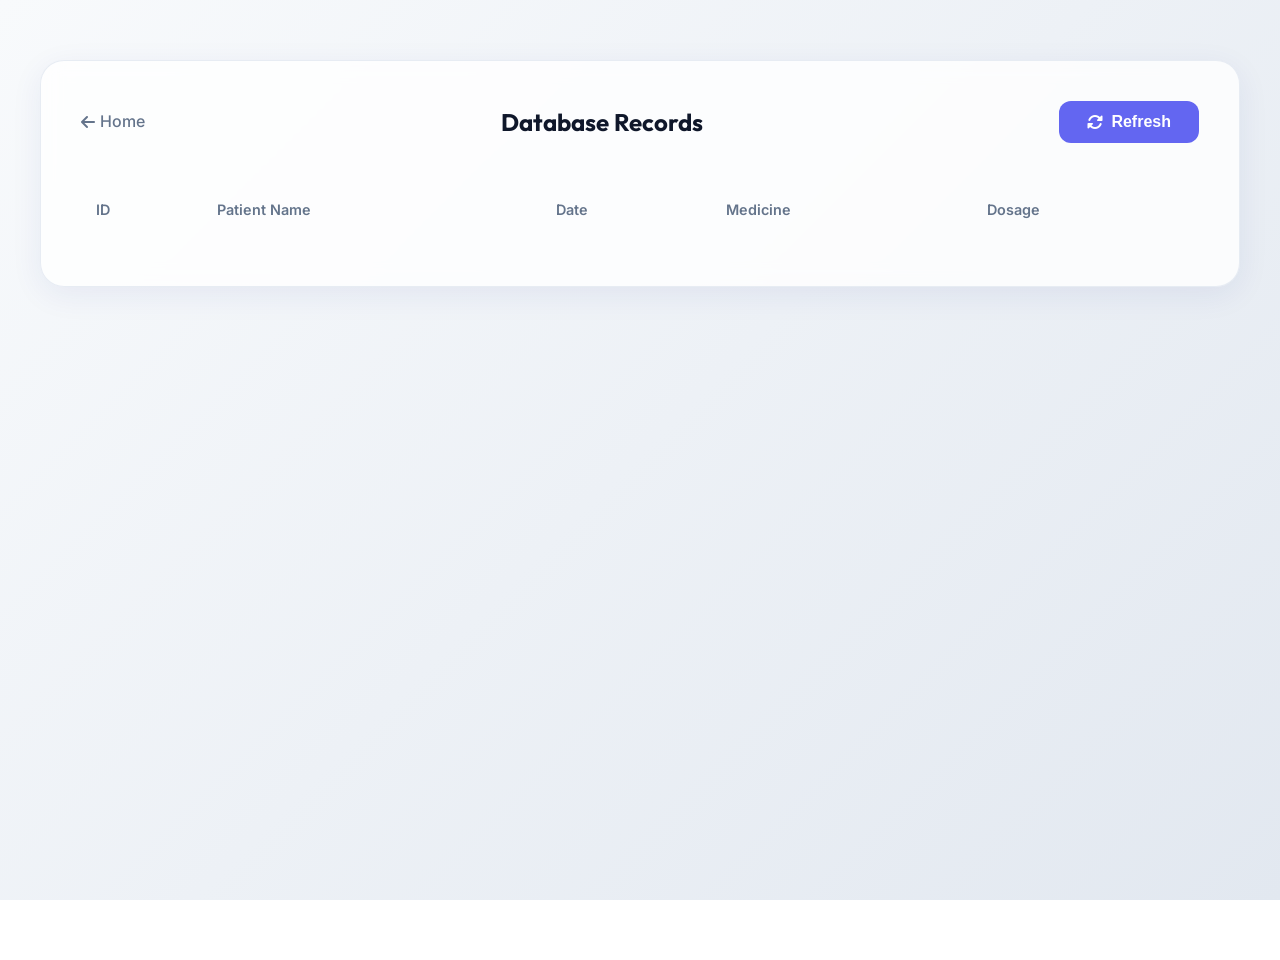
==== frontend/web/dashboard.html @ b65b1b55 "Week 1 implementation - Prescription Extractor" ====
<!DOCTYPE html>
<html lang="en">
<head>
    <meta charset="UTF-8">
    <meta name="viewport" content="width=device-width, initial-scale=1.0">
    <title>Dashboard - Prescriptions</title>
    <link rel="stylesheet" href="css/style.css">
    <link rel="stylesheet" href="https://cdnjs.cloudflare.com/ajax/libs/font-awesome/6.4.0/css/all.min.css">
</head>
<body>
    <div class="container" style="max-width: 1200px;">
        <div class="header-flex">
            <a href="index.html" class="back-link"><i class="fa-solid fa-arrow-left"></i> Home</a>
            <h2>Database Records</h2>
            <button id="fetchRecordsBtn" class="btn">
                <i class="fa-solid fa-rotate"></i> Refresh
            </button>
        </div>
        
        <div class="table-responsive">
            <table id="recordsTable">
                <thead>
                    <tr>
                        <th>ID</th>
                        <th>Patient Name</th>
                        <th>Date</th>
                        <th>Medicine</th>
                        <th>Dosage</th>
                    </tr>
                </thead>
                <tbody id="recordsBody">
                    <!-- Records will be populated here -->
                </tbody>
            </table>
        </div>
    </div>
    <script src="js/app.js"></script>
</body>
</html>
---- frontend/web/css/style.css ----
@import url('https://fonts.googleapis.com/css2?family=Inter:wght@400;500;600&family=Outfit:wght@500;600;700&display=swap');

:root {
    --primary: #6366f1;
    --primary-hover: #4f46e5;
    --secondary: #0f172a;
    --accent: #10b981;
    --bg-gradient: linear-gradient(135deg, #f8fafc 0%, #e2e8f0 100%);
    --card-bg: rgba(255, 255, 255, 0.8);
    --text-main: #1e293b;
    --text-muted: #64748b;
    --border: rgba(226, 232, 240, 0.8);
    --glass-shadow: 0 8px 32px 0 rgba(31, 38, 135, 0.07);
}

* {
    box-sizing: border-box;
    margin: 0;
    padding: 0;
}

body {
    font-family: 'Inter', sans-serif;
    background: var(--bg-gradient);
    background-attachment: fixed;
    color: var(--text-main);
    min-height: 100vh;
    line-height: 1.6;
}

h1, h2, h3 {
    font-family: 'Outfit', sans-serif;
    color: var(--secondary);
}

.container {
    max-width: 1100px;
    margin: 60px auto;
    padding: 40px;
    background: var(--card-bg);
    backdrop-filter: blur(10px);
    -webkit-backdrop-filter: blur(10px);
    border: 1px solid var(--border);
    border-radius: 24px;
    box-shadow: var(--glass-shadow);
    transition: transform 0.3s ease;
}

.hero {
    text-align: center;
    margin-bottom: 40px;
}

.hero h1 {
    font-size: 3rem;
    background: linear-gradient(to right, #6366f1, #a855f7);
    -webkit-background-clip: text;
    -webkit-text-fill-color: transparent;
    margin-bottom: 10px;
}

.hero p {
    color: var(--text-muted);
    font-size: 1.1rem;
}

.btn {
    display: inline-flex;
    align-items: center;
    justify-content: center;
    padding: 12px 28px;
    background: var(--primary);
    color: white;
    border-radius: 12px;
    font-weight: 600;
    text-decoration: none;
    transition: all 0.3s cubic-bezier(0.4, 0, 0.2, 1);
    border: none;
    cursor: pointer;
    font-size: 1rem;
    gap: 8px;
}

.btn:hover {
    background: var(--primary-hover);
    transform: translateY(-2px);
    box-shadow: 0 10px 15px -3px rgba(99, 102, 241, 0.3);
}

.btn-secondary {
    background: var(--secondary);
}

.btn-success {
    background: var(--accent);
    width: 100%;
    margin-top: 20px;
}

.btn-success:hover {
    background: #059669;
}

.nav-links {
    display: flex;
    justify-content: center;
    gap: 20px;
    margin-top: 40px;
}

.upload-section {
    border: 2px dashed #cbd5e1;
    border-radius: 20px;
    padding: 60px 40px;
    text-align: center;
    background: rgba(248, 250, 252, 0.5);
    transition: all 0.3s ease;
    cursor: pointer;
}

.upload-section:hover {
    border-color: var(--primary);
    background: rgba(99, 102, 241, 0.05);
}

.upload-section i {
    font-size: 3rem;
    color: var(--primary);
    margin-bottom: 15px;
}

.hidden { display: none !important; }

/* Grid Layout for Results */
.result-grid {
    display: grid;
    grid-template-columns: 1fr 1.2fr;
    gap: 40px;
    margin-top: 40px;
}

.card {
    background: white;
    padding: 30px;
    border-radius: 20px;
    border: 1px solid #f1f5f9;
}

.field-group {
    margin-bottom: 20px;
}

.field-group label {
    display: block;
    font-size: 0.85rem;
    font-weight: 600;
    text-transform: uppercase;
    letter-spacing: 0.05em;
    color: var(--text-muted);
    margin-bottom: 8px;
}

.editable-field {
    width: 100%;
    padding: 12px 16px;
    background: #f8fafc;
    border: 1px solid #e2e8f0;
    border-radius: 10px;
    font-family: inherit;
    font-size: 1rem;
    transition: border-color 0.2s;
}

.editable-field:focus {
    outline: none;
    border-color: var(--primary);
    background: white;
}

textarea {
    width: 100%;
    height: 350px;
    padding: 15px;
    border-radius: 10px;
    border: 1px solid #e2e8f0;
    background: #f8fafc;
    font-family: 'Courier New', Courier, monospace;
    font-size: 0.9rem;
    resize: none;
}

/* Dashboard Table */
.table-responsive {
    overflow-x: auto;
    margin-top: 30px;
}

table {
    width: 100%;
    border-collapse: separate;
    border-spacing: 0 10px;
}

th {
    padding: 15px;
    text-align: left;
    color: var(--text-muted);
    font-weight: 600;
    font-size: 0.9rem;
}

td {
    padding: 20px 15px;
    background: white;
    border-top: 1px solid #f1f5f9;
    border-bottom: 1px solid #f1f5f9;
}

td:first-child {
    border-left: 1px solid #f1f5f9;
    border-radius: 12px 0 0 12px;
}

td:last-child {
    border-right: 1px solid #f1f5f9;
    border-radius: 0 12px 12px 0;
}

tr {
    transition: transform 0.2s ease;
}

tr:hover {
    transform: scale(1.01);
}

.header-flex {
    display: flex;
    justify-content: space-between;
    align-items: center;
    margin-bottom: 30px;
}

.back-link {
    text-decoration: none;
    color: var(--text-muted);
    font-weight: 500;
    display: flex;
    align-items: center;
    gap: 5px;
    transition: color 0.2s;
}

.back-link:hover {
    color: var(--primary);
}

/* Loading Animation */
.loader {
    width: 48px;
    height: 48px;
    border: 5px solid #FFF;
    border-bottom-color: var(--primary);
    border-radius: 50%;
    display: inline-block;
    box-sizing: border-box;
    animation: rotation 1s linear infinite;
}

@keyframes rotation {
    0% { transform: rotate(0deg); }
    100% { transform: rotate(360deg); }
}
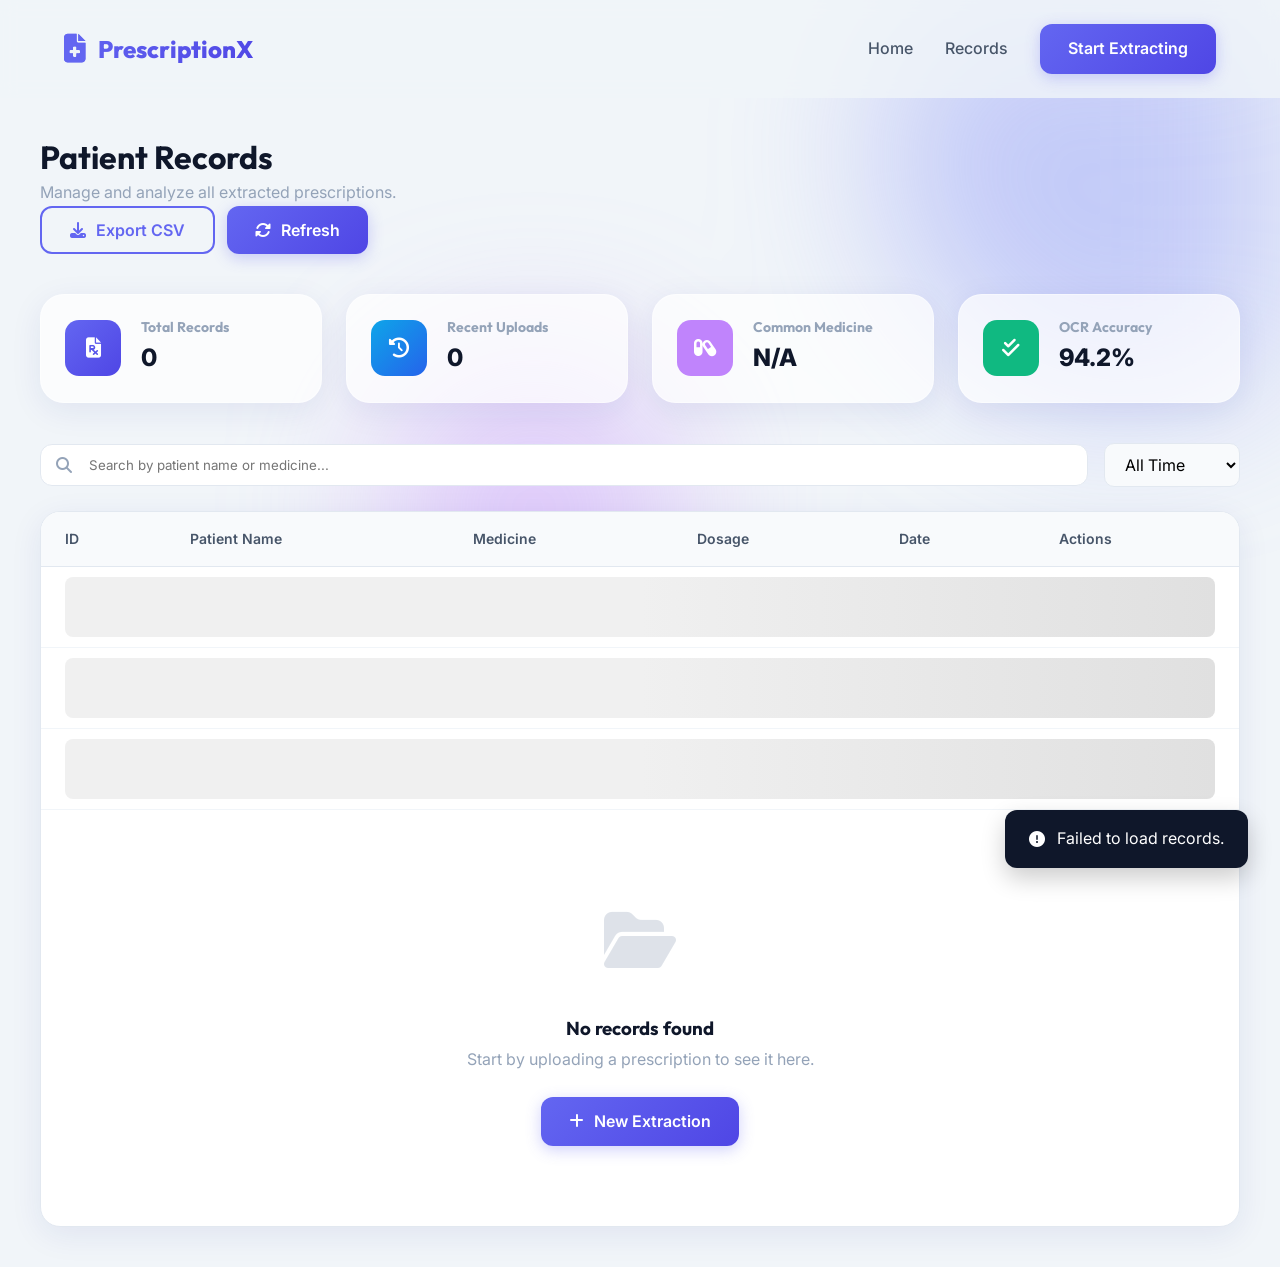
==== commit c4f4e833: "Week 1 implementation - Prescription Extractor (Updated Frontend)" ====
--- a/frontend/web/dashboard.html
+++ b/frontend/web/dashboard.html
@@ -3,37 +3,150 @@
 <head>
     <meta charset="UTF-8">
     <meta name="viewport" content="width=device-width, initial-scale=1.0">
-    <title>Dashboard - Prescriptions</title>
+    <title>Dashboard | PrescriptionX</title>
     <link rel="stylesheet" href="css/style.css">
     <link rel="stylesheet" href="https://cdnjs.cloudflare.com/ajax/libs/font-awesome/6.4.0/css/all.min.css">
 </head>
 <body>
-    <div class="container" style="max-width: 1200px;">
-        <div class="header-flex">
-            <a href="index.html" class="back-link"><i class="fa-solid fa-arrow-left"></i> Home</a>
-            <h2>Database Records</h2>
-            <button id="fetchRecordsBtn" class="btn">
-                <i class="fa-solid fa-rotate"></i> Refresh
-            </button>
+    <div class="bg-blobs">
+        <div class="blob blob-1"></div>
+        <div class="blob blob-3"></div>
+    </div>
+
+    <nav>
+        <div class="container nav-content">
+            <a href="index.html" class="logo">
+                <i class="fa-solid fa-file-medical"></i>
+                <span>PrescriptionX</span>
+            </a>
+            <div class="nav-links">
+                <a href="index.html" class="nav-link">Home</a>
+                <a href="dashboard.html" class="nav-link">Records</a>
+                <a href="upload.html" class="btn btn-primary">Start Extracting</a>
+            </div>
         </div>
-        
-        <div class="table-responsive">
+    </nav>
+
+    <main class="container fade-in" style="padding: 40px 0;">
+        <div class="header-flex" style="margin-bottom: 40px;">
+            <div>
+                <h2 style="font-size: 2rem;">Patient Records</h2>
+                <p style="color: var(--text-muted); margin-top: 4px;">Manage and analyze all extracted prescriptions.</p>
+            </div>
+            <div style="display: flex; gap: 12px;">
+                <button id="exportCSV" class="btn btn-outline">
+                    <i class="fa-solid fa-download"></i> Export CSV
+                </button>
+                <button id="refreshBtn" class="btn btn-primary">
+                    <i class="fa-solid fa-rotate"></i> Refresh
+                </button>
+            </div>
+        </div>
+
+        <!-- Stats Cards -->
+        <div class="stats-grid">
+            <div class="stat-card glass-card">
+                <div class="stat-icon" style="background: var(--primary-gradient);">
+                    <i class="fa-solid fa-file-prescription"></i>
+                </div>
+                <div class="stat-info">
+                    <h4>Total Records</h4>
+                    <div class="value" id="totalRecords">0</div>
+                </div>
+            </div>
+            <div class="stat-card glass-card">
+                <div class="stat-icon" style="background: var(--accent-gradient);">
+                    <i class="fa-solid fa-clock-rotate-left"></i>
+                </div>
+                <div class="stat-info">
+                    <h4>Recent Uploads</h4>
+                    <div class="value" id="recentUploads">0</div>
+                </div>
+            </div>
+            <div class="stat-card glass-card">
+                <div class="stat-icon" style="background: #c084fc;">
+                    <i class="fa-solid fa-capsules"></i>
+                </div>
+                <div class="stat-info">
+                    <h4>Common Medicine</h4>
+                    <div class="value" id="topMedicine">N/A</div>
+                </div>
+            </div>
+            <div class="stat-card glass-card">
+                <div class="stat-icon" style="background: var(--success);">
+                    <i class="fa-solid fa-check-double"></i>
+                </div>
+                <div class="stat-info">
+                    <h4>OCR Accuracy</h4>
+                    <div class="value">94.2%</div>
+                </div>
+            </div>
+        </div>
+
+        <!-- Search and Filters -->
+        <div class="table-controls">
+            <div class="search-box">
+                <i class="fa-solid fa-magnifying-glass"></i>
+                <input type="text" id="searchInput" placeholder="Search by patient name or medicine...">
+            </div>
+            <div style="display: flex; gap: 12px;">
+                <select class="form-input" id="dateFilter" style="width: auto; padding: 10px 16px;">
+                    <option value="">All Time</option>
+                    <option value="today">Today</option>
+                    <option value="week">This Week</option>
+                    <option value="month">This Month</option>
+                </select>
+            </div>
+        </div>
+
+        <!-- Table -->
+        <div class="data-table-container glass-card">
             <table id="recordsTable">
                 <thead>
                     <tr>
                         <th>ID</th>
                         <th>Patient Name</th>
-                        <th>Date</th>
                         <th>Medicine</th>
                         <th>Dosage</th>
+                        <th>Date</th>
+                        <th>Actions</th>
                     </tr>
                 </thead>
                 <tbody id="recordsBody">
-                    <!-- Records will be populated here -->
+                    <!-- Skeletons while loading -->
+                    <tr class="skeleton-row">
+                        <td colspan="6" style="padding: 0;">
+                            <div class="skeleton" style="height: 60px; margin: 10px 24px; border-radius: 8px;"></div>
+                        </td>
+                    </tr>
+                    <tr class="skeleton-row">
+                        <td colspan="6" style="padding: 0;">
+                            <div class="skeleton" style="height: 60px; margin: 10px 24px; border-radius: 8px;"></div>
+                        </td>
+                    </tr>
+                    <tr class="skeleton-row">
+                        <td colspan="6" style="padding: 0;">
+                            <div class="skeleton" style="height: 60px; margin: 10px 24px; border-radius: 8px;"></div>
+                        </td>
+                    </tr>
                 </tbody>
             </table>
+            
+            <div id="emptyState" class="hidden" style="text-align: center; padding: 80px 0;">
+                <div style="font-size: 4rem; color: var(--text-muted); opacity: 0.3; margin-bottom: 24px;">
+                    <i class="fa-solid fa-folder-open"></i>
+                </div>
+                <h3>No records found</h3>
+                <p style="color: var(--text-muted); margin-top: 8px;">Start by uploading a prescription to see it here.</p>
+                <a href="upload.html" class="btn btn-primary" style="margin-top: 24px;">
+                    <i class="fa-solid fa-plus"></i> New Extraction
+                </a>
+            </div>
         </div>
-    </div>
+    </main>
+
+    <div id="toastContainer" class="toast-container"></div>
+
     <script src="js/app.js"></script>
 </body>
 </html>
--- a/frontend/web/css/style.css
+++ b/frontend/web/css/style.css
@@ -1,273 +1,649 @@
-@import url('https://fonts.googleapis.com/css2?family=Inter:wght@400;500;600&family=Outfit:wght@500;600;700&display=swap');
+@import url('https://fonts.googleapis.com/css2?family=Inter:wght@300;400;500;600;700&family=Outfit:wght@400;500;600;700;800&family=Poppins:wght@300;400;500;600;700&display=swap');
 
 :root {
+    /* Premium Color Palette */
+    --primary-gradient: linear-gradient(135deg, #6366f1 0%, #4f46e5 100%);
+    --accent-gradient: linear-gradient(135deg, #0ea5e9 0%, #2563eb 100%);
+    --surface-gradient: linear-gradient(135deg, #ffffff 0%, #f8fafc 100%);
+    --dark-gradient: linear-gradient(135deg, #1e293b 0%, #0f172a 100%);
+    
     --primary: #6366f1;
-    --primary-hover: #4f46e5;
+    --primary-light: #818cf8;
+    --primary-dark: #4338ca;
     --secondary: #0f172a;
-    --accent: #10b981;
-    --bg-gradient: linear-gradient(135deg, #f8fafc 0%, #e2e8f0 100%);
-    --card-bg: rgba(255, 255, 255, 0.8);
+    --accent: #0ea5e9;
+    --success: #10b981;
+    --warning: #f59e0b;
+    --danger: #ef4444;
+    
     --text-main: #1e293b;
-    --text-muted: #64748b;
-    --border: rgba(226, 232, 240, 0.8);
-    --glass-shadow: 0 8px 32px 0 rgba(31, 38, 135, 0.07);
-}
-
+    --text-secondary: #475569;
+    --text-muted: #94a3b8;
+    --text-white: #ffffff;
+    
+    --bg-body: #f1f5f9;
+    --glass-bg: rgba(255, 255, 255, 0.7);
+    --glass-border: rgba(255, 255, 255, 0.4);
+    --glass-shadow: 0 8px 32px 0 rgba(31, 38, 135, 0.08);
+    
+    --card-shadow: 0 4px 6px -1px rgba(0, 0, 0, 0.1), 0 2px 4px -1px rgba(0, 0, 0, 0.06);
+    --card-shadow-hover: 0 20px 25px -5px rgba(0, 0, 0, 0.1), 0 10px 10px -5px rgba(0, 0, 0, 0.04);
+    
+    --transition: all 0.3s cubic-bezier(0.4, 0, 0.2, 1);
+    --border-radius: 16px;
+}
+
+/* Global Reset & Base Styles */
 * {
-    box-sizing: border-box;
     margin: 0;
     padding: 0;
+    box-sizing: border-box;
+}
+
+html {
+    scroll-behavior: smooth;
 }
 
 body {
     font-family: 'Inter', sans-serif;
-    background: var(--bg-gradient);
-    background-attachment: fixed;
+    background-color: var(--bg-body);
     color: var(--text-main);
+    line-height: 1.6;
+    overflow-x: hidden;
     min-height: 100vh;
-    line-height: 1.6;
-}
-
-h1, h2, h3 {
+}
+
+h1, h2, h3, h4 {
     font-family: 'Outfit', sans-serif;
+    font-weight: 700;
+    line-height: 1.2;
     color: var(--secondary);
 }
 
+p {
+    font-family: 'Inter', sans-serif;
+    font-weight: 400;
+}
+
+a {
+    text-decoration: none;
+    color: inherit;
+    transition: var(--transition);
+}
+
+/* Background Animation */
+.bg-blobs {
+    position: fixed;
+    top: 0;
+    left: 0;
+    width: 100%;
+    height: 100%;
+    z-index: -1;
+    overflow: hidden;
+    filter: blur(80px);
+}
+
+.blob {
+    position: absolute;
+    border-radius: 50%;
+    opacity: 0.4;
+    animation: move 20s infinite alternate;
+}
+
+.blob-1 {
+    width: 500px;
+    height: 500px;
+    background: var(--primary-light);
+    top: -100px;
+    right: -100px;
+}
+
+.blob-2 {
+    width: 400px;
+    height: 400px;
+    background: var(--accent);
+    bottom: -50px;
+    left: -50px;
+    animation-delay: -5s;
+}
+
+.blob-3 {
+    width: 300px;
+    height: 300px;
+    background: #c084fc;
+    top: 40%;
+    left: 30%;
+    animation-delay: -10s;
+}
+
+@keyframes move {
+    from { transform: translate(0, 0) scale(1); }
+    to { transform: translate(50px, 100px) scale(1.1); }
+}
+
+/* Layout Utilities */
 .container {
-    max-width: 1100px;
-    margin: 60px auto;
-    padding: 40px;
-    background: var(--card-bg);
-    backdrop-filter: blur(10px);
-    -webkit-backdrop-filter: blur(10px);
-    border: 1px solid var(--border);
+    max-width: 1200px;
+    margin: 0 auto;
+    padding: 0 24px;
+}
+
+.glass-card {
+    background: var(--glass-bg);
+    backdrop-filter: blur(12px);
+    -webkit-backdrop-filter: blur(12px);
+    border: 1px solid var(--glass-border);
     border-radius: 24px;
     box-shadow: var(--glass-shadow);
-    transition: transform 0.3s ease;
-}
-
-.hero {
-    text-align: center;
-    margin-bottom: 40px;
-}
-
-.hero h1 {
-    font-size: 3rem;
-    background: linear-gradient(to right, #6366f1, #a855f7);
+    transition: var(--transition);
+}
+
+.glass-card:hover {
+    box-shadow: 0 12px 40px 0 rgba(31, 38, 135, 0.12);
+}
+
+/* Navbar */
+nav {
+    padding: 24px 0;
+    position: sticky;
+    top: 0;
+    z-index: 100;
+    background: rgba(241, 245, 249, 0.8);
+    backdrop-filter: blur(8px);
+}
+
+.nav-content {
+    display: flex;
+    justify-content: space-between;
+    align-items: center;
+}
+
+.logo {
+    display: flex;
+    align-items: center;
+    gap: 12px;
+    font-family: 'Outfit', sans-serif;
+    font-size: 1.5rem;
+    font-weight: 800;
+    background: var(--primary-gradient);
     -webkit-background-clip: text;
     -webkit-text-fill-color: transparent;
-    margin-bottom: 10px;
-}
-
-.hero p {
-    color: var(--text-muted);
-    font-size: 1.1rem;
-}
-
+}
+
+.logo i {
+    -webkit-text-fill-color: var(--primary);
+    font-size: 1.8rem;
+}
+
+.nav-links {
+    display: flex;
+    gap: 32px;
+    align-items: center;
+}
+
+.nav-link {
+    font-weight: 500;
+    color: var(--text-secondary);
+    position: relative;
+}
+
+.nav-link:hover {
+    color: var(--primary);
+}
+
+.nav-link::after {
+    content: '';
+    position: absolute;
+    bottom: -4px;
+    left: 0;
+    width: 0;
+    height: 2px;
+    background: var(--primary);
+    transition: var(--transition);
+}
+
+.nav-link:hover::after {
+    width: 100%;
+}
+
+/* Buttons */
 .btn {
     display: inline-flex;
     align-items: center;
     justify-content: center;
+    gap: 10px;
     padding: 12px 28px;
-    background: var(--primary);
-    color: white;
     border-radius: 12px;
     font-weight: 600;
-    text-decoration: none;
-    transition: all 0.3s cubic-bezier(0.4, 0, 0.2, 1);
+    font-size: 1rem;
+    cursor: pointer;
     border: none;
-    cursor: pointer;
-    font-size: 1rem;
-    gap: 8px;
-}
-
-.btn:hover {
-    background: var(--primary-hover);
+    transition: var(--transition);
+    font-family: 'Inter', sans-serif;
+}
+
+.btn-primary {
+    background: var(--primary-gradient);
+    color: white;
+    box-shadow: 0 4px 15px rgba(99, 102, 241, 0.3);
+}
+
+.btn-primary:hover {
     transform: translateY(-2px);
-    box-shadow: 0 10px 15px -3px rgba(99, 102, 241, 0.3);
-}
-
-.btn-secondary {
-    background: var(--secondary);
-}
-
-.btn-success {
-    background: var(--accent);
-    width: 100%;
-    margin-top: 20px;
-}
-
-.btn-success:hover {
-    background: #059669;
-}
-
-.nav-links {
-    display: flex;
+    box-shadow: 0 8px 25px rgba(99, 102, 241, 0.4);
+}
+
+.btn-outline {
+    background: transparent;
+    border: 2px solid var(--primary);
+    color: var(--primary);
+}
+
+.btn-outline:hover {
+    background: rgba(99, 102, 241, 0.05);
+    transform: translateY(-2px);
+}
+
+.btn-ghost {
+    background: transparent;
+    color: var(--text-secondary);
+}
+
+.btn-ghost:hover {
+    background: rgba(148, 163, 184, 0.1);
+}
+
+/* Hero Section */
+.hero {
+    padding: 100px 0 60px;
+    text-align: center;
+}
+
+.hero-tag {
+    display: inline-block;
+    padding: 8px 16px;
+    background: rgba(99, 102, 241, 0.1);
+    color: var(--primary);
+    border-radius: 100px;
+    font-size: 0.875rem;
+    font-weight: 600;
+    margin-bottom: 24px;
+    border: 1px solid rgba(99, 102, 241, 0.2);
+}
+
+.hero h1 {
+    font-size: 4rem;
+    margin-bottom: 24px;
+    background: var(--dark-gradient);
+    -webkit-background-clip: text;
+    -webkit-text-fill-color: transparent;
+}
+
+.hero p {
+    font-size: 1.25rem;
+    color: var(--text-secondary);
+    max-width: 700px;
+    margin: 0 auto 40px;
+}
+
+.hero-btns {
+    display: flex;
+    gap: 16px;
     justify-content: center;
-    gap: 20px;
-    margin-top: 40px;
-}
-
-.upload-section {
+}
+
+/* Features Section */
+.features {
+    padding: 80px 0;
+    display: grid;
+    grid-template-columns: repeat(auto-fit, minmax(300px, 1fr));
+    gap: 32px;
+}
+
+.feature-card {
+    padding: 40px;
+    text-align: left;
+}
+
+.feature-icon {
+    width: 64px;
+    height: 64px;
+    background: var(--primary-gradient);
+    border-radius: 16px;
+    display: flex;
+    align-items: center;
+    justify-content: center;
+    color: white;
+    font-size: 1.5rem;
+    margin-bottom: 24px;
+    box-shadow: 0 8px 16px rgba(99, 102, 241, 0.2);
+}
+
+.feature-card h3 {
+    margin-bottom: 16px;
+    font-size: 1.5rem;
+}
+
+.feature-card p {
+    color: var(--text-secondary);
+}
+
+/* Upload Section */
+.upload-container {
+    max-width: 800px;
+    margin: 40px auto;
+}
+
+.drop-zone {
     border: 2px dashed #cbd5e1;
-    border-radius: 20px;
+    border-radius: 24px;
     padding: 60px 40px;
     text-align: center;
-    background: rgba(248, 250, 252, 0.5);
-    transition: all 0.3s ease;
+    background: rgba(255, 255, 255, 0.5);
     cursor: pointer;
-}
-
-.upload-section:hover {
+    transition: var(--transition);
+}
+
+.drop-zone.active {
     border-color: var(--primary);
     background: rgba(99, 102, 241, 0.05);
 }
 
-.upload-section i {
-    font-size: 3rem;
+.drop-zone i {
+    font-size: 4rem;
     color: var(--primary);
-    margin-bottom: 15px;
-}
-
-.hidden { display: none !important; }
-
-/* Grid Layout for Results */
+    margin-bottom: 24px;
+}
+
+.drop-zone h3 {
+    margin-bottom: 8px;
+}
+
+.drop-zone p {
+    color: var(--text-muted);
+}
+
+.file-preview {
+    margin-top: 24px;
+    display: flex;
+    align-items: center;
+    gap: 16px;
+    padding: 16px;
+    background: white;
+    border-radius: 12px;
+    border: 1px solid #e2e8f0;
+}
+
+.file-preview img {
+    width: 60px;
+    height: 60px;
+    border-radius: 8px;
+    object-fit: cover;
+}
+
+/* Result Section */
 .result-grid {
     display: grid;
     grid-template-columns: 1fr 1.2fr;
-    gap: 40px;
+    gap: 32px;
     margin-top: 40px;
 }
 
-.card {
-    background: white;
-    padding: 30px;
-    border-radius: 20px;
-    border: 1px solid #f1f5f9;
-}
-
-.field-group {
+.result-card {
+    padding: 32px;
+}
+
+.result-card h3 {
+    margin-bottom: 24px;
+    display: flex;
+    justify-content: space-between;
+    align-items: center;
+}
+
+.confidence-badge {
+    padding: 4px 12px;
+    border-radius: 100px;
+    font-size: 0.75rem;
+    font-weight: 700;
+    text-transform: uppercase;
+}
+
+.badge-high { background: rgba(16, 185, 129, 0.1); color: var(--success); }
+.badge-mid { background: rgba(245, 158, 11, 0.1); color: var(--warning); }
+
+.form-group {
     margin-bottom: 20px;
 }
 
-.field-group label {
+.form-group label {
     display: block;
-    font-size: 0.85rem;
+    font-size: 0.875rem;
     font-weight: 600;
-    text-transform: uppercase;
-    letter-spacing: 0.05em;
-    color: var(--text-muted);
+    color: var(--text-secondary);
     margin-bottom: 8px;
 }
 
-.editable-field {
+.form-input {
     width: 100%;
     padding: 12px 16px;
+    border-radius: 10px;
+    border: 1px solid #e2e8f0;
     background: #f8fafc;
-    border: 1px solid #e2e8f0;
-    border-radius: 10px;
     font-family: inherit;
     font-size: 1rem;
-    transition: border-color 0.2s;
-}
-
-.editable-field:focus {
+    transition: var(--transition);
+}
+
+.form-input:focus {
     outline: none;
     border-color: var(--primary);
     background: white;
-}
-
-textarea {
-    width: 100%;
-    height: 350px;
-    padding: 15px;
-    border-radius: 10px;
-    border: 1px solid #e2e8f0;
-    background: #f8fafc;
+    box-shadow: 0 0 0 4px rgba(99, 102, 241, 0.1);
+}
+
+textarea.form-input {
+    min-height: 300px;
     font-family: 'Courier New', Courier, monospace;
     font-size: 0.9rem;
-    resize: none;
-}
-
-/* Dashboard Table */
-.table-responsive {
-    overflow-x: auto;
-    margin-top: 30px;
+    line-height: 1.4;
+}
+
+/* Dashboard */
+.stats-grid {
+    display: grid;
+    grid-template-columns: repeat(auto-fit, minmax(240px, 1fr));
+    gap: 24px;
+    margin-bottom: 40px;
+}
+
+.stat-card {
+    padding: 24px;
+    display: flex;
+    align-items: center;
+    gap: 20px;
+}
+
+.stat-icon {
+    width: 56px;
+    height: 56px;
+    border-radius: 14px;
+    display: flex;
+    align-items: center;
+    justify-content: center;
+    font-size: 1.25rem;
+    color: white;
+}
+
+.stat-info h4 {
+    font-size: 0.875rem;
+    color: var(--text-muted);
+    margin-bottom: 4px;
+}
+
+.stat-info .value {
+    font-size: 1.5rem;
+    font-weight: 800;
+    color: var(--secondary);
+}
+
+.table-controls {
+    display: flex;
+    justify-content: space-between;
+    align-items: center;
+    margin-bottom: 24px;
+    gap: 16px;
+    flex-wrap: wrap;
+}
+
+.search-box {
+    position: relative;
+    flex: 1;
+    min-width: 300px;
+}
+
+.search-box i {
+    position: absolute;
+    left: 16px;
+    top: 50%;
+    transform: translateY(-50%);
+    color: var(--text-muted);
+}
+
+.search-box input {
+    width: 100%;
+    padding: 12px 16px 12px 48px;
+    border-radius: 12px;
+    border: 1px solid #e2e8f0;
+    background: white;
+    font-family: inherit;
+}
+
+/* Custom Scrollbar */
+::-webkit-scrollbar {
+    width: 8px;
+}
+::-webkit-scrollbar-track {
+    background: #f1f5f9;
+}
+::-webkit-scrollbar-thumb {
+    background: #cbd5e1;
+    border-radius: 10px;
+}
+::-webkit-scrollbar-thumb:hover {
+    background: #94a3b8;
+}
+
+/* Animations */
+.fade-in {
+    animation: fadeIn 0.8s ease-out forwards;
+}
+
+@keyframes fadeIn {
+    from { opacity: 0; transform: translateY(20px); }
+    to { opacity: 1; transform: translateY(0); }
+}
+
+.pulse {
+    animation: pulse 2s infinite;
+}
+
+@keyframes pulse {
+    0% { transform: scale(1); opacity: 1; }
+    50% { transform: scale(1.05); opacity: 0.8; }
+    100% { transform: scale(1); opacity: 1; }
+}
+
+/* Toast Notification */
+.toast-container {
+    position: fixed;
+    bottom: 32px;
+    right: 32px;
+    z-index: 1000;
+    display: flex;
+    flex-direction: column;
+    gap: 12px;
+}
+
+.toast {
+    padding: 16px 24px;
+    border-radius: 12px;
+    background: var(--secondary);
+    color: white;
+    box-shadow: 0 10px 25px rgba(0,0,0,0.2);
+    display: flex;
+    align-items: center;
+    gap: 12px;
+    animation: slideIn 0.3s ease-out;
+}
+
+@keyframes slideIn {
+    from { transform: translateX(100%); opacity: 0; }
+    to { transform: translateX(0); opacity: 1; }
+}
+
+/* Table Design */
+.data-table-container {
+    background: white;
+    border-radius: 20px;
+    border: 1px solid #e2e8f0;
+    overflow: hidden;
 }
 
 table {
     width: 100%;
-    border-collapse: separate;
-    border-spacing: 0 10px;
+    border-collapse: collapse;
 }
 
 th {
-    padding: 15px;
+    background: #f8fafc;
+    padding: 16px 24px;
     text-align: left;
-    color: var(--text-muted);
+    font-size: 0.875rem;
     font-weight: 600;
-    font-size: 0.9rem;
+    color: var(--text-secondary);
+    border-bottom: 1px solid #e2e8f0;
 }
 
 td {
-    padding: 20px 15px;
-    background: white;
-    border-top: 1px solid #f1f5f9;
+    padding: 20px 24px;
     border-bottom: 1px solid #f1f5f9;
-}
-
-td:first-child {
-    border-left: 1px solid #f1f5f9;
-    border-radius: 12px 0 0 12px;
-}
-
-td:last-child {
-    border-right: 1px solid #f1f5f9;
-    border-radius: 0 12px 12px 0;
-}
-
-tr {
-    transition: transform 0.2s ease;
-}
-
-tr:hover {
-    transform: scale(1.01);
-}
-
-.header-flex {
-    display: flex;
-    justify-content: space-between;
-    align-items: center;
-    margin-bottom: 30px;
-}
-
-.back-link {
-    text-decoration: none;
-    color: var(--text-muted);
-    font-weight: 500;
-    display: flex;
-    align-items: center;
-    gap: 5px;
-    transition: color 0.2s;
-}
-
-.back-link:hover {
+    font-size: 0.9375rem;
+}
+
+tr:hover td {
+    background: #f8fafc;
+}
+
+.medicine-tag {
+    padding: 4px 10px;
+    background: rgba(99, 102, 241, 0.1);
     color: var(--primary);
-}
-
-/* Loading Animation */
-.loader {
-    width: 48px;
-    height: 48px;
-    border: 5px solid #FFF;
-    border-bottom-color: var(--primary);
-    border-radius: 50%;
-    display: inline-block;
-    box-sizing: border-box;
-    animation: rotation 1s linear infinite;
-}
-
-@keyframes rotation {
-    0% { transform: rotate(0deg); }
-    100% { transform: rotate(360deg); }
-}
+    border-radius: 6px;
+    font-weight: 600;
+    font-size: 0.875rem;
+}
+
+/* Loading Skeleton */
+.skeleton {
+    background: linear-gradient(90deg, #f0f0f0 25%, #e0e0e0 50%, #f0f0f0 75%);
+    background-size: 200% 100%;
+    animation: skeleton-loading 1.5s infinite;
+}
+
+@keyframes skeleton-loading {
+    0% { background-position: 200% 0; }
+    100% { background-position: -200% 0; }
+}
+
+/* Responsive */
+@media (max-width: 1024px) {
+    .result-grid {
+        grid-template-columns: 1fr;
+    }
+}
+
+@media (max-width: 768px) {
+    .hero h1 { font-size: 2.5rem; }
+    .nav-links { display: none; }
+    .container { padding: 0 16px; }
+}
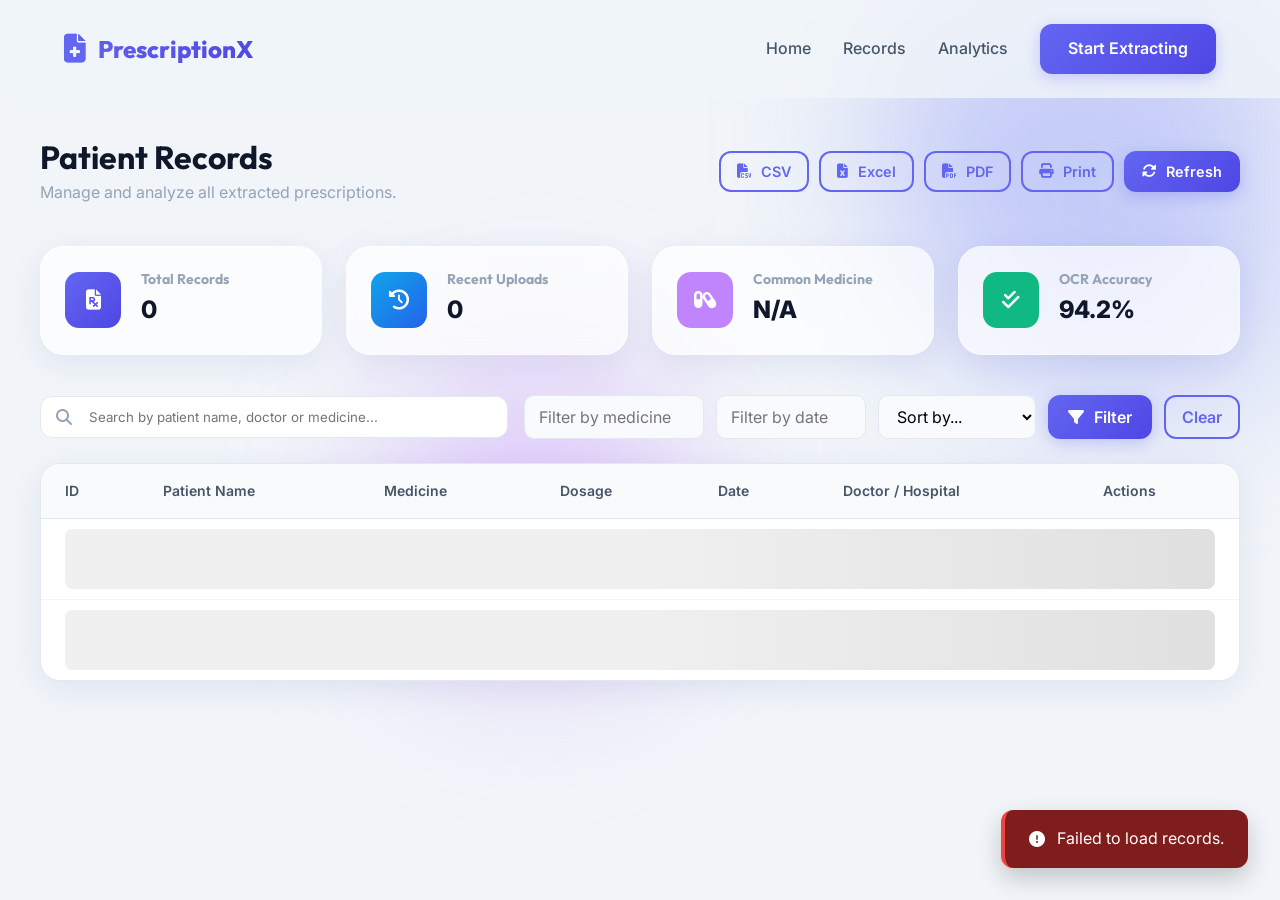
==== commit 78d0a946: "feat(prod): production deployment readiness with Neon PostgreSQL, Docker, CI/CD, and multi-format ex" ====
--- a/frontend/web/dashboard.html
+++ b/frontend/web/dashboard.html
@@ -22,6 +22,7 @@
             <div class="nav-links">
                 <a href="index.html" class="nav-link">Home</a>
                 <a href="dashboard.html" class="nav-link">Records</a>
+                <a href="analytics.html" class="nav-link">Analytics</a>
                 <a href="upload.html" class="btn btn-primary">Start Extracting</a>
             </div>
         </div>
@@ -33,11 +34,20 @@
                 <h2 style="font-size: 2rem;">Patient Records</h2>
                 <p style="color: var(--text-muted); margin-top: 4px;">Manage and analyze all extracted prescriptions.</p>
             </div>
-            <div style="display: flex; gap: 12px;">
-                <button id="exportCSV" class="btn btn-outline">
-                    <i class="fa-solid fa-download"></i> Export CSV
-                </button>
-                <button id="refreshBtn" class="btn btn-primary">
+            <div style="display: flex; gap: 10px; flex-wrap: wrap;">
+                <button id="exportCSV" class="btn btn-outline" style="padding: 10px 16px; font-size: 0.9rem;" title="Export filtered records to CSV">
+                    <i class="fa-solid fa-file-csv"></i> CSV
+                </button>
+                <button id="exportExcel" class="btn btn-outline" style="padding: 10px 16px; font-size: 0.9rem;" title="Export filtered records to Excel">
+                    <i class="fa-solid fa-file-excel"></i> Excel
+                </button>
+                <button id="exportPDF" class="btn btn-outline" style="padding: 10px 16px; font-size: 0.9rem;" title="Download PDF Report">
+                    <i class="fa-solid fa-file-pdf"></i> PDF
+                </button>
+                <button id="printReportBtn" class="btn btn-outline" style="padding: 10px 16px; font-size: 0.9rem;" title="Print Report">
+                    <i class="fa-solid fa-print"></i> Print
+                </button>
+                <button id="refreshBtn" class="btn btn-primary" style="padding: 10px 18px; font-size: 0.9rem;">
                     <i class="fa-solid fa-rotate"></i> Refresh
                 </button>
             </div>
@@ -87,15 +97,26 @@
         <div class="table-controls">
             <div class="search-box">
                 <i class="fa-solid fa-magnifying-glass"></i>
-                <input type="text" id="searchInput" placeholder="Search by patient name or medicine...">
-            </div>
-            <div style="display: flex; gap: 12px;">
-                <select class="form-input" id="dateFilter" style="width: auto; padding: 10px 16px;">
-                    <option value="">All Time</option>
-                    <option value="today">Today</option>
-                    <option value="week">This Week</option>
-                    <option value="month">This Month</option>
+                <input type="text" id="searchInput" placeholder="Search by patient name, doctor or medicine..." autocomplete="off">
+                <div id="searchSuggestions" class="suggestions-dropdown hidden"></div>
+            </div>
+            <div style="display: flex; gap: 12px; flex-wrap: wrap;">
+                <input type="text" id="medicineFilter" class="form-input" placeholder="Filter by medicine" style="width: 180px; padding: 10px 14px;">
+                <input type="text" id="dateFilter" class="form-input" placeholder="Filter by date" style="width: 150px; padding: 10px 14px;">
+                <select id="sortSelect" class="form-input" style="width: auto; padding: 10px 14px;">
+                    <option value="">Sort by...</option>
+                    <option value="name_asc">Name A→Z</option>
+                    <option value="name_desc">Name Z→A</option>
+                    <option value="medicine_asc">Medicine A→Z</option>
+                    <option value="id_desc">Newest First</option>
+                    <option value="id_asc">Oldest First</option>
                 </select>
+                <button id="applyFilters" class="btn btn-primary" style="padding: 10px 20px;">
+                    <i class="fa-solid fa-filter"></i> Filter
+                </button>
+                <button id="clearFilters" class="btn btn-outline" style="padding: 10px 16px;">
+                    Clear
+                </button>
             </div>
         </div>
 
@@ -109,23 +130,18 @@
                         <th>Medicine</th>
                         <th>Dosage</th>
                         <th>Date</th>
+                        <th>Doctor / Hospital</th>
                         <th>Actions</th>
                     </tr>
                 </thead>
                 <tbody id="recordsBody">
-                    <!-- Skeletons while loading -->
                     <tr class="skeleton-row">
-                        <td colspan="6" style="padding: 0;">
+                        <td colspan="7" style="padding: 0;">
                             <div class="skeleton" style="height: 60px; margin: 10px 24px; border-radius: 8px;"></div>
                         </td>
                     </tr>
                     <tr class="skeleton-row">
-                        <td colspan="6" style="padding: 0;">
-                            <div class="skeleton" style="height: 60px; margin: 10px 24px; border-radius: 8px;"></div>
-                        </td>
-                    </tr>
-                    <tr class="skeleton-row">
-                        <td colspan="6" style="padding: 0;">
+                        <td colspan="7" style="padding: 0;">
                             <div class="skeleton" style="height: 60px; margin: 10px 24px; border-radius: 8px;"></div>
                         </td>
                     </tr>
@@ -145,6 +161,80 @@
         </div>
     </main>
 
+    <!-- ── View Details Modal ─────────────────────────────────────────── -->
+    <div id="detailsModal" class="modal-overlay hidden" role="dialog" aria-modal="true" aria-labelledby="modalTitle">
+        <div class="modal-box glass-card fade-in">
+            <div class="modal-header">
+                <h3 id="modalTitle"><i class="fa-solid fa-file-medical" style="color:var(--primary);"></i> Prescription Details</h3>
+                <button class="btn btn-ghost modal-close" id="closeDetailsModal" aria-label="Close">
+                    <i class="fa-solid fa-xmark"></i>
+                </button>
+            </div>
+            <div class="modal-body">
+                <div class="modal-fields-grid">
+                    <div class="modal-field">
+                        <span class="modal-field-label"><i class="fa-solid fa-user"></i> Patient Name</span>
+                        <span class="modal-field-value" id="mdPatientName">—</span>
+                    </div>
+                    <div class="modal-field">
+                        <span class="modal-field-label"><i class="fa-solid fa-capsules"></i> Medicine</span>
+                        <span class="modal-field-value" id="mdMedicine">—</span>
+                    </div>
+                    <div class="modal-field">
+                        <span class="modal-field-label"><i class="fa-solid fa-syringe"></i> Dosage</span>
+                        <span class="modal-field-value" id="mdDosage">—</span>
+                    </div>
+                    <div class="modal-field">
+                        <span class="modal-field-label"><i class="fa-solid fa-calendar"></i> Date</span>
+                        <span class="modal-field-value" id="mdDate">—</span>
+                    </div>
+                    <div class="modal-field">
+                        <span class="modal-field-label"><i class="fa-solid fa-user-doctor"></i> Doctor Name</span>
+                        <span class="modal-field-value" id="mdDoctorName">—</span>
+                    </div>
+                    <div class="modal-field">
+                        <span class="modal-field-label"><i class="fa-solid fa-hospital"></i> Hospital</span>
+                        <span class="modal-field-value" id="mdHospitalName">—</span>
+                    </div>
+                </div>
+                <div class="modal-raw-section">
+                    <span class="modal-field-label"><i class="fa-solid fa-align-left"></i> Raw OCR Text</span>
+                    <pre class="modal-raw-text" id="mdRawText"></pre>
+                </div>
+            </div>
+            <div class="modal-footer">
+                <button class="btn btn-outline" id="closeDetailsModalFooter">Close</button>
+            </div>
+        </div>
+    </div>
+
+    <!-- ── Delete Confirm Modal ───────────────────────────────────────── -->
+    <div id="deleteModal" class="modal-overlay hidden" role="dialog" aria-modal="true" aria-labelledby="deleteModalTitle">
+        <div class="modal-box modal-box-sm glass-card fade-in">
+            <div class="modal-header">
+                <h3 id="deleteModalTitle" style="color: var(--danger);">
+                    <i class="fa-solid fa-triangle-exclamation"></i> Delete Record
+                </h3>
+                <button class="btn btn-ghost modal-close" id="closeDeleteModal" aria-label="Close">
+                    <i class="fa-solid fa-xmark"></i>
+                </button>
+            </div>
+            <div class="modal-body" style="padding-top: 8px;">
+                <p style="color: var(--text-secondary);">
+                    Are you sure you want to delete the record for
+                    <strong id="deletePatientName" style="color: var(--secondary);"></strong>?
+                    This action cannot be undone.
+                </p>
+            </div>
+            <div class="modal-footer">
+                <button class="btn btn-outline" id="cancelDeleteBtn">Cancel</button>
+                <button class="btn btn-danger" id="confirmDeleteBtn">
+                    <i class="fa-solid fa-trash"></i> Delete
+                </button>
+            </div>
+        </div>
+    </div>
+
     <div id="toastContainer" class="toast-container"></div>
 
     <script src="js/app.js"></script>
--- a/frontend/web/css/style.css
+++ b/frontend/web/css/style.css
@@ -167,6 +167,7 @@
     font-weight: 800;
     background: var(--primary-gradient);
     -webkit-background-clip: text;
+    background-clip: text;
     -webkit-text-fill-color: transparent;
 }
 
@@ -276,6 +277,7 @@
     margin-bottom: 24px;
     background: var(--dark-gradient);
     -webkit-background-clip: text;
+    background-clip: text;
     -webkit-text-fill-color: transparent;
 }
 
@@ -519,19 +521,10 @@
 }
 
 /* Custom Scrollbar */
-::-webkit-scrollbar {
-    width: 8px;
-}
-::-webkit-scrollbar-track {
-    background: #f1f5f9;
-}
-::-webkit-scrollbar-thumb {
-    background: #cbd5e1;
-    border-radius: 10px;
-}
-::-webkit-scrollbar-thumb:hover {
-    background: #94a3b8;
-}
+::-webkit-scrollbar { width: 8px; }
+::-webkit-scrollbar-track { background: #f1f5f9; }
+::-webkit-scrollbar-thumb { background: #cbd5e1; border-radius: 10px; }
+::-webkit-scrollbar-thumb:hover { background: #94a3b8; }
 
 /* Animations */
 .fade-in {
@@ -589,10 +582,7 @@
     overflow: hidden;
 }
 
-table {
-    width: 100%;
-    border-collapse: collapse;
-}
+table { width: 100%; border-collapse: collapse; }
 
 th {
     background: #f8fafc;
@@ -610,9 +600,7 @@
     font-size: 0.9375rem;
 }
 
-tr:hover td {
-    background: #f8fafc;
-}
+tr:hover td { background: #f8fafc; }
 
 .medicine-tag {
     padding: 4px 10px;
@@ -637,9 +625,7 @@
 
 /* Responsive */
 @media (max-width: 1024px) {
-    .result-grid {
-        grid-template-columns: 1fr;
-    }
+    .result-grid { grid-template-columns: 1fr; }
 }
 
 @media (max-width: 768px) {
@@ -647,3 +633,281 @@
     .nav-links { display: none; }
     .container { padding: 0 16px; }
 }
+
+/* ── Week 2 Additions ──────────────────────────────────────────────────── */
+
+/* Utility */
+.hidden { display: none !important; }
+
+/* Header flex row used on dashboard / upload pages */
+.header-flex {
+    display: flex;
+    justify-content: space-between;
+    align-items: center;
+    flex-wrap: wrap;
+    gap: 16px;
+}
+
+/* ── Modal Overlay ─────────────────────────────────────────────────────── */
+.modal-overlay {
+    position: fixed;
+    inset: 0;
+    background: rgba(15, 23, 42, 0.55);
+    backdrop-filter: blur(4px);
+    -webkit-backdrop-filter: blur(4px);
+    z-index: 500;
+    display: flex;
+    align-items: center;
+    justify-content: center;
+    padding: 24px;
+    animation: overlayIn 0.2s ease-out;
+}
+
+@keyframes overlayIn {
+    from { opacity: 0; }
+    to   { opacity: 1; }
+}
+
+.modal-box {
+    width: 100%;
+    max-width: 640px;
+    max-height: 90vh;
+    overflow-y: auto;
+    border-radius: 24px;
+    background: rgba(255, 255, 255, 0.92);
+    backdrop-filter: blur(16px);
+    -webkit-backdrop-filter: blur(16px);
+    border: 1px solid var(--glass-border);
+    box-shadow: 0 24px 60px rgba(15, 23, 42, 0.18);
+    animation: modalIn 0.25s cubic-bezier(0.34, 1.56, 0.64, 1);
+}
+
+.modal-box-sm {
+    max-width: 440px;
+}
+
+@keyframes modalIn {
+    from { opacity: 0; transform: scale(0.94) translateY(12px); }
+    to   { opacity: 1; transform: scale(1)    translateY(0);    }
+}
+
+.modal-header {
+    display: flex;
+    justify-content: space-between;
+    align-items: center;
+    padding: 24px 28px 20px;
+    border-bottom: 1px solid #f1f5f9;
+}
+
+.modal-header h3 {
+    font-size: 1.15rem;
+    display: flex;
+    align-items: center;
+    gap: 10px;
+}
+
+.modal-close {
+    width: 36px;
+    height: 36px;
+    padding: 0;
+    border-radius: 10px;
+    font-size: 1rem;
+    flex-shrink: 0;
+}
+
+.modal-body {
+    padding: 24px 28px;
+}
+
+.modal-footer {
+    padding: 16px 28px 24px;
+    display: flex;
+    justify-content: flex-end;
+    gap: 12px;
+    border-top: 1px solid #f1f5f9;
+}
+
+/* Modal fields grid */
+.modal-fields-grid {
+    display: grid;
+    grid-template-columns: 1fr 1fr;
+    gap: 16px;
+    margin-bottom: 24px;
+}
+
+.modal-field {
+    background: #f8fafc;
+    border: 1px solid #e2e8f0;
+    border-radius: 12px;
+    padding: 14px 16px;
+    display: flex;
+    flex-direction: column;
+    gap: 6px;
+}
+
+.modal-field-label {
+    font-size: 0.75rem;
+    font-weight: 600;
+    color: var(--text-muted);
+    text-transform: uppercase;
+    letter-spacing: 0.05em;
+    display: flex;
+    align-items: center;
+    gap: 6px;
+}
+
+.modal-field-value {
+    font-size: 1rem;
+    font-weight: 700;
+    color: var(--secondary);
+    word-break: break-word;
+}
+
+/* Raw OCR text block */
+.modal-raw-section {
+    display: flex;
+    flex-direction: column;
+    gap: 10px;
+}
+
+.modal-raw-text {
+    background: #0f172a;
+    color: #e2e8f0;
+    border-radius: 12px;
+    padding: 16px 20px;
+    font-family: 'Courier New', Courier, monospace;
+    font-size: 0.85rem;
+    line-height: 1.6;
+    white-space: pre-wrap;
+    word-break: break-word;
+    max-height: 220px;
+    overflow-y: auto;
+    border: 1px solid #1e293b;
+}
+
+/* ── Danger Button ─────────────────────────────────────────────────────── */
+.btn-danger {
+    background: linear-gradient(135deg, #ef4444 0%, #dc2626 100%);
+    color: white;
+    box-shadow: 0 4px 15px rgba(239, 68, 68, 0.3);
+}
+
+.btn-danger:hover {
+    transform: translateY(-2px);
+    box-shadow: 0 8px 25px rgba(239, 68, 68, 0.4);
+}
+
+.btn-danger:disabled {
+    opacity: 0.6;
+    cursor: not-allowed;
+    transform: none;
+}
+
+/* ── Small icon buttons in table ───────────────────────────────────────── */
+.btn-icon-sm {
+    width: 36px;
+    height: 36px;
+    padding: 0;
+    border-radius: 10px;
+    font-size: 0.875rem;
+}
+
+.btn-delete {
+    color: var(--danger);
+}
+
+.btn-delete:hover {
+    background: rgba(239, 68, 68, 0.08);
+    color: var(--danger);
+}
+
+/* ── Table row hover polish ────────────────────────────────────────────── */
+tbody tr {
+    transition: background 0.15s ease;
+}
+
+tbody tr:last-child td {
+    border-bottom: none;
+}
+
+/* ── Empty state improvements ──────────────────────────────────────────── */
+#emptyState a.btn {
+    display: inline-flex;
+}
+
+/* ── Search box focus ──────────────────────────────────────────────────── */
+.search-box input:focus {
+    outline: none;
+    border-color: var(--primary);
+    box-shadow: 0 0 0 4px rgba(99, 102, 241, 0.1);
+}
+
+/* ── Stat card hover lift ──────────────────────────────────────────────── */
+.stat-card {
+    transition: var(--transition);
+}
+
+.stat-card:hover {
+    transform: translateY(-3px);
+    box-shadow: 0 16px 40px rgba(31, 38, 135, 0.13);
+}
+
+/* ── Analytics chart cards hover ──────────────────────────────────────── */
+#chartsRow .glass-card:hover {
+    transform: translateY(-2px);
+}
+
+/* ── Toast colour variants ─────────────────────────────────────────────── */
+.toast-success { background: #064e3b; border-left: 4px solid var(--success); }
+.toast-error   { background: #7f1d1d; border-left: 4px solid var(--danger);  }
+.toast-info    { background: var(--secondary); border-left: 4px solid var(--accent); }
+
+/* ── Responsive: modal on small screens ───────────────────────────────── */
+@media (max-width: 640px) {
+    .modal-fields-grid {
+        grid-template-columns: 1fr;
+    }
+
+    .modal-box {
+        border-radius: 16px;
+    }
+
+    .modal-header,
+    .modal-body,
+    .modal-footer {
+        padding-left: 20px;
+        padding-right: 20px;
+    }
+}
+
+/* ── Responsive: analytics charts stack on tablet ─────────────────────── */
+@media (max-width: 900px) {
+    #chartsRow {
+        grid-template-columns: 1fr !important;
+    }
+}
+
+/* ── Responsive: table horizontal scroll on mobile ────────────────────── */
+@media (max-width: 768px) {
+    .data-table-container {
+        overflow-x: auto;
+    }
+
+    table {
+        min-width: 600px;
+    }
+
+    .table-controls {
+        flex-direction: column;
+        align-items: stretch;
+    }
+
+    .search-box {
+        min-width: unset;
+    }
+
+    .header-flex {
+        flex-direction: column;
+        gap: 16px;
+    }
+}
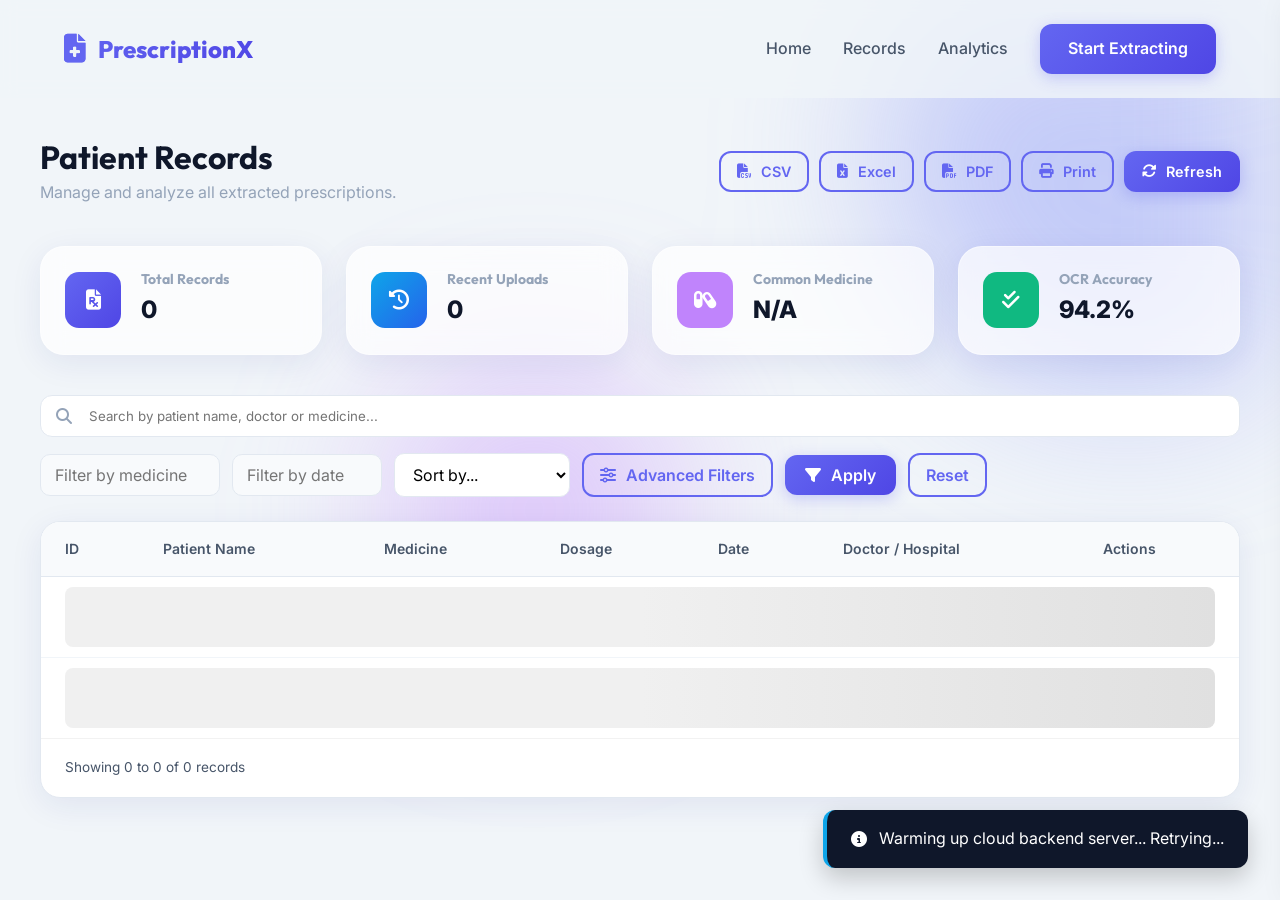
==== commit 91821166: "feat: Phase 6 - Enterprise Filter Engine & Advanced OCR Analytics Backend: - auth.py: Replace deprec" ====
--- a/frontend/web/dashboard.html
+++ b/frontend/web/dashboard.html
@@ -100,22 +100,30 @@
                 <input type="text" id="searchInput" placeholder="Search by patient name, doctor or medicine..." autocomplete="off">
                 <div id="searchSuggestions" class="suggestions-dropdown hidden"></div>
             </div>
-            <div style="display: flex; gap: 12px; flex-wrap: wrap;">
+            <div style="display: flex; gap: 12px; flex-wrap: wrap; align-items: center;">
                 <input type="text" id="medicineFilter" class="form-input" placeholder="Filter by medicine" style="width: 180px; padding: 10px 14px;">
                 <input type="text" id="dateFilter" class="form-input" placeholder="Filter by date" style="width: 150px; padding: 10px 14px;">
-                <select id="sortSelect" class="form-input" style="width: auto; padding: 10px 14px;">
+                <select id="sortSelect" class="form-input" style="width: auto; padding: 10px 14px; background-color: white;">
                     <option value="">Sort by...</option>
-                    <option value="name_asc">Name A→Z</option>
-                    <option value="name_desc">Name Z→A</option>
+                    <option value="patient_name_asc">Name A→Z</option>
+                    <option value="patient_name_desc">Name Z→A</option>
                     <option value="medicine_asc">Medicine A→Z</option>
+                    <option value="medicine_desc">Medicine Z→A</option>
                     <option value="id_desc">Newest First</option>
                     <option value="id_asc">Oldest First</option>
-                </select>
+                    <option value="confidence_desc">High Confidence</option>
+                    <option value="confidence_asc">Low Confidence</option>
+                    <option value="image_quality_desc">High Quality</option>
+                    <option value="image_quality_asc">Low Quality</option>
+                </select>
+                <button id="toggleFiltersBtn" class="btn btn-outline" style="padding: 10px 16px;">
+                    <i class="fa-solid fa-sliders"></i> Advanced Filters
+                </button>
                 <button id="applyFilters" class="btn btn-primary" style="padding: 10px 20px;">
-                    <i class="fa-solid fa-filter"></i> Filter
+                    <i class="fa-solid fa-filter"></i> Apply
                 </button>
                 <button id="clearFilters" class="btn btn-outline" style="padding: 10px 16px;">
-                    Clear
+                    Reset
                 </button>
             </div>
         </div>
@@ -147,6 +155,13 @@
                     </tr>
                 </tbody>
             </table>
+
+            <div id="paginationContainer" style="display:flex; justify-content:space-between; align-items:center; padding: 18px 24px; border-top: 1px solid rgba(0,0,0,0.05); flex-wrap: wrap; gap: 12px;">
+                <div style="font-size: 0.85rem; color: var(--text-secondary);" id="paginationInfo">
+                    Showing 0 to 0 of 0 records
+                </div>
+                <div style="display: flex; gap: 6px;" id="paginationControls"></div>
+            </div>
             
             <div id="emptyState" class="hidden" style="text-align: center; padding: 80px 0;">
                 <div style="font-size: 4rem; color: var(--text-muted); opacity: 0.3; margin-bottom: 24px;">
@@ -163,14 +178,16 @@
 
     <!-- ── View Details Modal ─────────────────────────────────────────── -->
     <div id="detailsModal" class="modal-overlay hidden" role="dialog" aria-modal="true" aria-labelledby="modalTitle">
-        <div class="modal-box glass-card fade-in">
+        <div class="modal-box glass-card fade-in" style="max-width: 800px; width: 90%;">
             <div class="modal-header">
-                <h3 id="modalTitle"><i class="fa-solid fa-file-medical" style="color:var(--primary);"></i> Prescription Details</h3>
+                <h3 id="modalTitle"><i class="fa-solid fa-file-medical" style="color:var(--primary);"></i> Enterprise Patient & OCR Diagnostics</h3>
                 <button class="btn btn-ghost modal-close" id="closeDetailsModal" aria-label="Close">
                     <i class="fa-solid fa-xmark"></i>
                 </button>
             </div>
-            <div class="modal-body">
+            <div class="modal-body" style="max-height: 70vh; overflow-y: auto;">
+                <!-- Main Fields Block -->
+                <h4 style="border-bottom: 2px solid rgba(99, 102, 241, 0.1); padding-bottom: 6px; margin: 16px 0 10px 0; color: var(--primary);">Clinical Information</h4>
                 <div class="modal-fields-grid">
                     <div class="modal-field">
                         <span class="modal-field-label"><i class="fa-solid fa-user"></i> Patient Name</span>
@@ -181,7 +198,11 @@
                         <span class="modal-field-value" id="mdMedicine">—</span>
                     </div>
                     <div class="modal-field">
-                        <span class="modal-field-label"><i class="fa-solid fa-syringe"></i> Dosage</span>
+                        <span class="modal-field-label"><i class="fa-solid fa-code-branch"></i> Generic Name</span>
+                        <span class="modal-field-value" id="mdGenericName">—</span>
+                    </div>
+                    <div class="modal-field">
+                        <span class="modal-field-label"><i class="fa-solid fa-syringe"></i> Dosage & Frequency</span>
                         <span class="modal-field-value" id="mdDosage">—</span>
                     </div>
                     <div class="modal-field">
@@ -189,22 +210,253 @@
                         <span class="modal-field-value" id="mdDate">—</span>
                     </div>
                     <div class="modal-field">
-                        <span class="modal-field-label"><i class="fa-solid fa-user-doctor"></i> Doctor Name</span>
+                        <span class="modal-field-label"><i class="fa-solid fa-user-doctor"></i> Doctor Name (Specialty)</span>
                         <span class="modal-field-value" id="mdDoctorName">—</span>
                     </div>
                     <div class="modal-field">
-                        <span class="modal-field-label"><i class="fa-solid fa-hospital"></i> Hospital</span>
+                        <span class="modal-field-label"><i class="fa-solid fa-hospital"></i> Hospital (Type)</span>
                         <span class="modal-field-value" id="mdHospitalName">—</span>
                     </div>
-                </div>
-                <div class="modal-raw-section">
+                    <div class="modal-field">
+                        <span class="modal-field-label"><i class="fa-solid fa-building-user"></i> Department</span>
+                        <span class="modal-field-value" id="mdDepartment">—</span>
+                    </div>
+                    <div class="modal-field">
+                        <span class="modal-field-label"><i class="fa-solid fa-stethoscope"></i> Diagnosis</span>
+                        <span class="modal-field-value" id="mdDiagnosis">—</span>
+                    </div>
+                    <div class="modal-field">
+                        <span class="modal-field-label"><i class="fa-solid fa-head-side-cough"></i> Symptoms</span>
+                        <span class="modal-field-value" id="mdSymptoms">—</span>
+                    </div>
+                </div>
+
+                <!-- Demographic & Admin metrics -->
+                <h4 style="border-bottom: 2px solid rgba(99, 102, 241, 0.1); padding-bottom: 6px; margin: 24px 0 10px 0; color: var(--primary);">Clinical Classification & Demographics</h4>
+                <div class="modal-fields-grid" style="grid-template-columns: repeat(auto-fit, minmax(180px, 1fr));">
+                    <div class="modal-field">
+                        <span class="modal-field-label"><i class="fa-solid fa-venus-mars"></i> Gender / Age</span>
+                        <span class="modal-field-value" id="mdDemoGenderAge">—</span>
+                    </div>
+                    <div class="modal-field">
+                        <span class="modal-field-label"><i class="fa-solid fa-layer-group"></i> Doc Classification</span>
+                        <span class="modal-field-value" id="mdClassificationStatus">—</span>
+                    </div>
+                    <div class="modal-field">
+                        <span class="modal-field-label"><i class="fa-solid fa-kit-medical"></i> Admission Status</span>
+                        <span class="modal-field-value" id="mdAdmissionStatus">—</span>
+                    </div>
+                    <div class="modal-field">
+                        <span class="modal-field-label"><i class="fa-solid fa-file-invoice"></i> Specialty Category</span>
+                        <span class="modal-field-value" id="mdMedicineCategory">—</span>
+                    </div>
+                </div>
+
+                <!-- OCR Diagnostics Block -->
+                <h4 style="border-bottom: 2px solid rgba(99, 102, 241, 0.1); padding-bottom: 6px; margin: 24px 0 10px 0; color: var(--primary);">OCR & Quality Diagnostics</h4>
+                <div class="modal-fields-grid" style="grid-template-columns: repeat(auto-fit, minmax(180px, 1fr));">
+                    <div class="modal-field">
+                        <span class="modal-field-label"><i class="fa-solid fa-gauge-high"></i> Readability Score</span>
+                        <span class="modal-field-value" id="mdReadabilityScore">—</span>
+                    </div>
+                    <div class="modal-field">
+                        <span class="modal-field-label"><i class="fa-solid fa-signature"></i> Writing Class</span>
+                        <span class="modal-field-value" id="mdWritingType">—</span>
+                    </div>
+                    <div class="modal-field">
+                        <span class="modal-field-label"><i class="fa-solid fa-wave-square"></i> Noise Level</span>
+                        <span class="modal-field-value" id="mdNoiseLevel">—</span>
+                    </div>
+                    <div class="modal-field">
+                        <span class="modal-field-label"><i class="fa-solid fa-glasses"></i> Contrast / Brightness</span>
+                        <span class="modal-field-value" id="mdContrastBrightness">—</span>
+                    </div>
+                    <div class="modal-field">
+                        <span class="modal-field-label"><i class="fa-solid fa-compass"></i> Rotation & Skew</span>
+                        <span class="modal-field-value" id="mdRotationSkew">—</span>
+                    </div>
+                    <div class="modal-field">
+                        <span class="modal-field-label"><i class="fa-solid fa-language"></i> Language</span>
+                        <span class="modal-field-value" id="mdLanguage">—</span>
+                    </div>
+                </div>
+
+                <div class="modal-raw-section" style="margin-top: 24px;">
                     <span class="modal-field-label"><i class="fa-solid fa-align-left"></i> Raw OCR Text</span>
-                    <pre class="modal-raw-text" id="mdRawText"></pre>
+                    <pre class="modal-raw-text" id="mdRawText" style="max-height: 150px; overflow-y: auto; font-family:monospace; font-size: 0.82rem; background: rgba(0,0,0,0.03); padding: 12px; border-radius: 8px; border: 1px solid rgba(0,0,0,0.06);"></pre>
                 </div>
             </div>
             <div class="modal-footer">
                 <button class="btn btn-outline" id="closeDetailsModalFooter">Close</button>
             </div>
+        </div>
+    </div>
+
+    <!-- ── Advanced Filters Drawer ────────────────────────────────────── -->
+    <div id="filterDrawerOverlay" class="modal-overlay hidden" style="z-index: 999;"></div>
+    <div id="filterDrawer" class="filter-drawer">
+        <div class="filter-drawer-header">
+            <h3 style="font-size: 1.25rem;"><i class="fa-solid fa-sliders" style="color:var(--primary); margin-right: 6px;"></i> Advanced Filters</h3>
+            <button class="btn btn-ghost" id="closeFilterDrawer" aria-label="Close Drawer" style="font-size: 1.2rem; padding: 4px 8px; border-radius:50%;">
+                <i class="fa-solid fa-xmark"></i>
+            </button>
+        </div>
+        <div class="filter-drawer-body">
+            <!-- Basic Filters Group -->
+            <div class="filter-group">
+                <label>Clinical Entities</label>
+                <input type="text" id="filterPatientName" class="form-input" placeholder="Patient Name" style="width: 100%; margin-bottom: 8px; padding: 10px 14px;">
+                <input type="text" id="filterMedicineName" class="form-input" placeholder="Medicine Name" style="width: 100%; margin-bottom: 8px; padding: 10px 14px;">
+                <input type="text" id="filterGenericName" class="form-input" placeholder="Generic Name" style="width: 100%; margin-bottom: 8px; padding: 10px 14px;">
+                <input type="text" id="filterDiagnosis" class="form-input" placeholder="Diagnosis" style="width: 100%; margin-bottom: 8px; padding: 10px 14px;">
+                <input type="text" id="filterSymptoms" class="form-input" placeholder="Symptoms" style="width: 100%; margin-bottom: 8px; padding: 10px 14px;">
+            </div>
+
+            <!-- Health Facility Information -->
+            <div class="filter-group">
+                <label>Medical Provider</label>
+                <select id="filterDoctorName" class="form-input" style="width: 100%; margin-bottom: 8px; padding: 10px 14px; background-color: white;">
+                    <option value="">Select Doctor...</option>
+                </select>
+                <select id="filterHospitalName" class="form-input" style="width: 100%; margin-bottom: 8px; padding: 10px 14px; background-color: white;">
+                    <option value="">Select Hospital...</option>
+                </select>
+                <select id="filterDepartment" class="form-input" style="width: 100%; margin-bottom: 8px; padding: 10px 14px; background-color: white;">
+                    <option value="">Select Department...</option>
+                </select>
+                <select id="filterDoctorSpecialty" class="form-input" style="width: 100%; margin-bottom: 8px; padding: 10px 14px; background-color: white;">
+                    <option value="">Select Doctor Specialty...</option>
+                </select>
+                <select id="filterHospitalType" class="form-input" style="width: 100%; margin-bottom: 8px; padding: 10px 14px; background-color: white;">
+                    <option value="">Select Hospital Type...</option>
+                </select>
+                <select id="filterMedicineCategory" class="form-input" style="width: 100%; margin-bottom: 8px; padding: 10px 14px; background-color: white;">
+                    <option value="">Select Drug Category...</option>
+                </select>
+            </div>
+
+            <!-- Date Ranges -->
+            <div class="filter-group">
+                <label>Prescription Date Range</label>
+                <select id="filterDateRange" class="form-input" style="width: 100%; margin-bottom: 8px; padding: 10px 14px; background-color: white;">
+                    <option value="">All Time</option>
+                    <option value="today">Today</option>
+                    <option value="yesterday">Yesterday</option>
+                    <option value="last_7_days">Last 7 Days</option>
+                    <option value="last_30_days">Last 30 Days</option>
+                    <option value="last_90_days">Last 90 Days</option>
+                    <option value="current_month">Current Month</option>
+                    <option value="previous_month">Previous Month</option>
+                    <option value="current_year">Current Year</option>
+                    <option value="financial_year">Financial Year</option>
+                    <option value="custom">Custom Range...</option>
+                </select>
+                <div id="customDateRangeInputs" class="range-inputs hidden" style="margin-top: 8px; gap: 8px; display: none;">
+                    <input type="date" id="filterDateStart" class="form-input" style="padding: 8px;" placeholder="Start Date">
+                    <span style="color:var(--text-muted); font-size:0.85rem;">to</span>
+                    <input type="date" id="filterDateEnd" class="form-input" style="padding: 8px;" placeholder="End Date">
+                </div>
+            </div>
+
+            <!-- Demographic Filters -->
+            <div class="filter-group">
+                <label>Demographics & Admin</label>
+                <select id="filterDocumentType" class="form-input" style="width: 100%; margin-bottom: 8px; padding: 10px 14px; background-color: white;">
+                    <option value="">Select Document Type...</option>
+                </select>
+                <div class="range-inputs" style="margin-bottom: 8px; gap:8px;">
+                    <input type="number" id="filterAgeMin" class="form-input" style="padding:10px 14px;" placeholder="Min Age" min="0">
+                    <span style="color:var(--text-muted);">-</span>
+                    <input type="number" id="filterAgeMax" class="form-input" style="padding:10px 14px;" placeholder="Max Age" min="0">
+                </div>
+                <select id="filterGender" class="form-input" style="width: 100%; padding: 10px 14px; background-color: white;">
+                    <option value="">Select Gender...</option>
+                    <option value="Male">Male</option>
+                    <option value="Female">Female</option>
+                    <option value="Other">Other</option>
+                </select>
+            </div>
+
+            <!-- Admissional flags -->
+            <div class="filter-group">
+                <label>Clinical Status Flags</label>
+                <div class="checkbox-group" style="display:flex; flex-direction:column; gap:10px;">
+                    <label class="checkbox-item" style="display:flex; align-items:center; gap:8px; font-size:0.9rem; cursor:pointer;">
+                        <input type="checkbox" id="filterIsHandwritten" style="cursor:pointer; width:17px; height:17px; accent-color: var(--primary);">
+                        <span>Handwritten Document</span>
+                    </label>
+                    <label class="checkbox-item" style="display:flex; align-items:center; gap:8px; font-size:0.9rem; cursor:pointer;">
+                        <input type="checkbox" id="filterIsEmergency" style="cursor:pointer; width:17px; height:17px; accent-color: var(--primary);">
+                        <span>Emergency Cases</span>
+                    </label>
+                    <label class="checkbox-item" style="display:flex; align-items:center; gap:8px; font-size:0.9rem; cursor:pointer;">
+                        <input type="checkbox" id="filterIsInpatient" style="cursor:pointer; width:17px; height:17px; accent-color: var(--primary);">
+                        <span>Inpatient Records</span>
+                    </label>
+                    <label class="checkbox-item" style="display:flex; align-items:center; gap:8px; font-size:0.9rem; cursor:pointer;">
+                        <input type="checkbox" id="filterIsOutpatient" style="cursor:pointer; width:17px; height:17px; accent-color: var(--primary);">
+                        <span>Outpatient Records</span>
+                    </label>
+                </div>
+            </div>
+
+            <!-- Technical & Quality Thresholds -->
+            <div class="filter-group" style="border-top: 1px dashed rgba(0,0,0,0.1); padding-top:16px;">
+                <label>OCR & Quality Thresholds</label>
+                
+                <div style="margin-bottom: 16px;">
+                    <span style="font-size: 0.8rem; font-weight:500; color:var(--text-secondary); display:flex; justify-content:space-between; margin-bottom:4px;">
+                        <span>OCR Confidence Min:</span> <span id="valConfidenceMin" style="font-weight:600; color:var(--primary);">0%</span>
+                    </span>
+                    <input type="range" id="filterConfidenceMin" min="0" max="100" value="0" style="width:100%; accent-color: var(--primary); cursor:pointer;">
+                </div>
+
+                <div style="margin-bottom: 16px;">
+                    <span style="font-size: 0.8rem; font-weight:500; color:var(--text-secondary); display:flex; justify-content:space-between; margin-bottom:4px;">
+                        <span>Image Quality Min:</span> <span id="valQualityMin" style="font-weight:600; color:var(--primary);">0%</span>
+                    </span>
+                    <input type="range" id="filterQualityMin" min="0" max="100" value="0" style="width:100%; accent-color: var(--primary); cursor:pointer;">
+                </div>
+
+                <div style="margin-bottom: 16px;">
+                    <span style="font-size: 0.8rem; font-weight:500; color:var(--text-secondary); display:flex; justify-content:space-between; margin-bottom:4px;">
+                        <span>Noise Level Max:</span> <span id="valNoiseMax" style="font-weight:600; color:var(--primary);">100%</span>
+                    </span>
+                    <input type="range" id="filterNoiseMax" min="0" max="100" value="100" style="width:100%; accent-color: var(--primary); cursor:pointer;">
+                </div>
+
+                <div style="margin-bottom: 16px;">
+                    <span style="font-size: 0.8rem; font-weight:500; color:var(--text-secondary); display:flex; justify-content:space-between; margin-bottom:4px;">
+                        <span>Contrast Score Min:</span> <span id="valContrastMin" style="font-weight:600; color:var(--primary);">0%</span>
+                    </span>
+                    <input type="range" id="filterContrastMin" min="0" max="100" value="0" style="width:100%; accent-color: var(--primary); cursor:pointer;">
+                </div>
+
+                <div style="margin-bottom: 16px;">
+                    <span style="font-size: 0.8rem; font-weight:500; color:var(--text-secondary); display:flex; justify-content:space-between; margin-bottom:4px;">
+                        <span>Brightness Min/Max:</span> <span id="valBrightnessMinMax" style="font-weight:600; color:var(--primary);">0 - 100</span>
+                    </span>
+                    <div style="display:flex; gap:8px; align-items:center;">
+                        <input type="number" id="filterBrightnessMin" class="form-input" style="flex:1; padding: 8px;" placeholder="Min" min="0" max="100">
+                        <span style="color:var(--text-muted); font-size:0.8rem;">to</span>
+                        <input type="number" id="filterBrightnessMax" class="form-input" style="flex:1; padding: 8px;" placeholder="Max" min="0" max="100">
+                    </div>
+                </div>
+
+                <div style="margin-bottom: 16px;">
+                    <span style="font-size: 0.8rem; font-weight:500; color:var(--text-secondary); display:flex; justify-content:space-between; margin-bottom:4px;">
+                        <span>Skew Angle Range:</span> <span id="valSkewRange" style="font-weight:600; color:var(--primary);">All</span>
+                    </span>
+                    <div style="display:flex; gap:8px;">
+                        <input type="number" id="filterSkewMin" class="form-input" style="flex:1; padding: 8px;" placeholder="Min °" step="0.5">
+                        <input type="number" id="filterSkewMax" class="form-input" style="flex:1; padding: 8px;" placeholder="Max °" step="0.5">
+                    </div>
+                </div>
+            </div>
+        </div>
+        <div class="filter-drawer-footer" style="background: rgba(255,255,255,0.85); backdrop-filter:blur(8px);">
+            <button class="btn btn-outline" id="resetDrawerFilters" style="flex: 1; padding:12px;">Reset</button>
+            <button class="btn btn-primary" id="applyDrawerFilters" style="flex: 1.5; padding:12px;">Apply</button>
         </div>
     </div>
 
--- a/frontend/web/css/style.css
+++ b/frontend/web/css/style.css
@@ -911,3 +911,115 @@
         gap: 16px;
     }
 }
+
+/* ── Phase 6 Enterprise Filter Drawer ── */
+.filter-drawer {
+    position: fixed;
+    top: 0;
+    right: -420px;
+    width: 400px;
+    height: 100vh;
+    background: rgba(255, 255, 255, 0.98);
+    backdrop-filter: blur(25px);
+    -webkit-backdrop-filter: blur(25px);
+    border-left: 1px solid var(--glass-border);
+    box-shadow: -10px 0 30px rgba(0, 0, 0, 0.08);
+    z-index: 1000;
+    transition: right 0.4s cubic-bezier(0.16, 1, 0.3, 1);
+    display: flex;
+    flex-direction: column;
+}
+
+.filter-drawer.open {
+    right: 0;
+}
+
+.filter-drawer-header {
+    padding: 20px 24px;
+    border-bottom: 1px solid rgba(0, 0, 0, 0.06);
+    display: flex;
+    justify-content: space-between;
+    align-items: center;
+}
+
+.filter-drawer-body {
+    padding: 24px;
+    overflow-y: auto;
+    flex: 1;
+}
+
+.filter-drawer-footer {
+    padding: 20px 24px;
+    border-top: 1px solid rgba(0, 0, 0, 0.06);
+    display: flex;
+    gap: 12px;
+}
+
+.filter-group {
+    margin-bottom: 24px;
+}
+
+.filter-group label {
+    display: block;
+    font-size: 0.78rem;
+    font-weight: 700;
+    color: var(--text-secondary);
+    margin-bottom: 10px;
+    text-transform: uppercase;
+    letter-spacing: 0.8px;
+}
+
+.range-inputs {
+    display: flex;
+    align-items: center;
+    gap: 8px;
+}
+
+.range-inputs input {
+    flex: 1;
+}
+
+.checkbox-group {
+    display: flex;
+    flex-direction: column;
+    gap: 10px;
+}
+
+.checkbox-item {
+    display: flex;
+    align-items: center;
+    gap: 10px;
+    font-size: 0.9rem;
+    cursor: pointer;
+    user-select: none;
+}
+
+@media (max-width: 480px) {
+    .filter-drawer {
+        width: 100%;
+        right: -100%;
+    }
+}
+
+.search-box {
+    position: relative;
+}
+
+.suggestions-dropdown {
+    position: absolute;
+    top: 100%;
+    left: 0;
+    width: 100%;
+    background: white;
+    border: 1px solid rgba(0, 0, 0, 0.08);
+    border-radius: 12px;
+    box-shadow: 0 10px 25px rgba(0, 0, 0, 0.05);
+    z-index: 110;
+    max-height: 250px;
+    overflow-y: auto;
+    margin-top: 5px;
+}
+
+.suggestion-item:hover {
+    background-color: #f3f4f6;
+}
